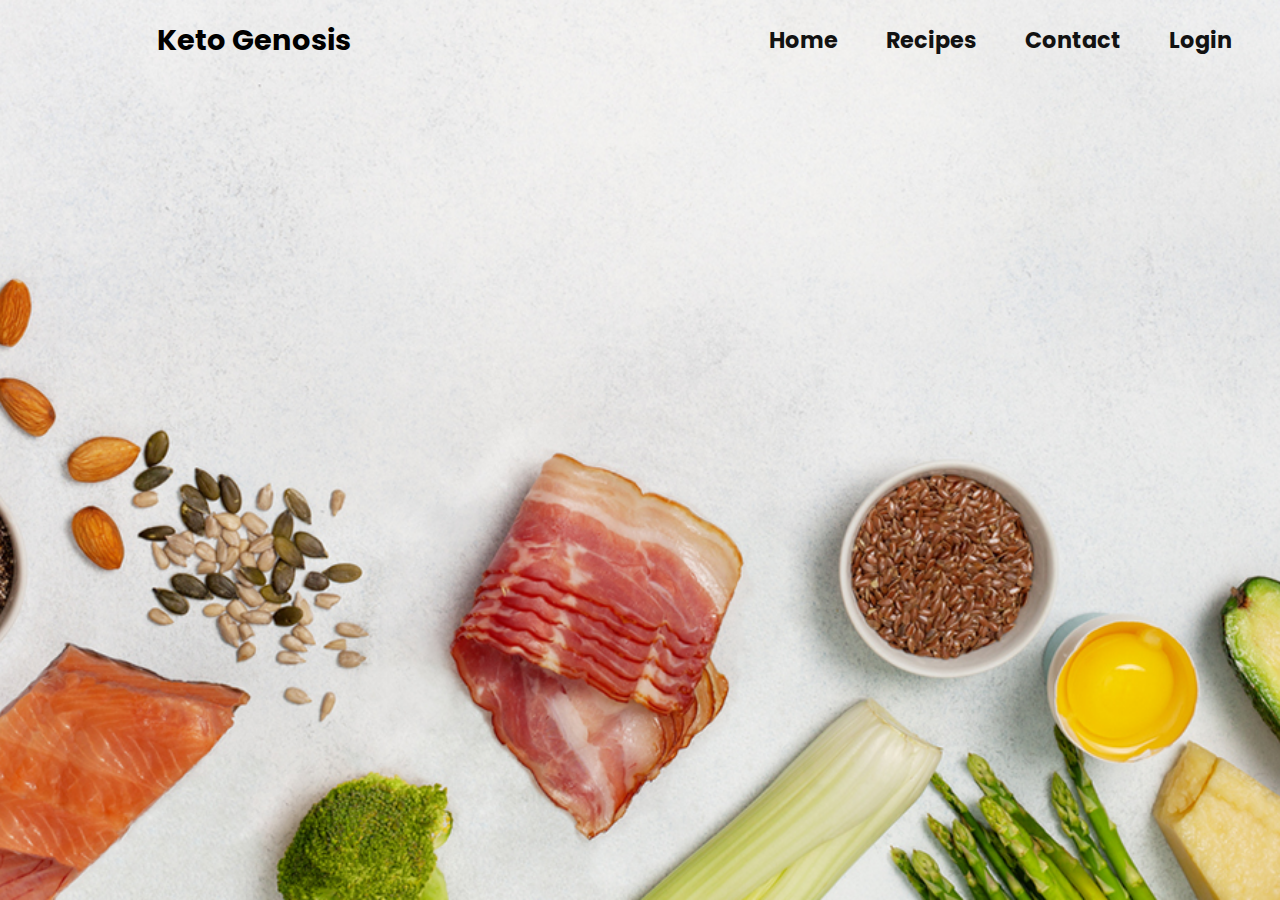
==== assets/html/login.html @ 127df961 "Setting up Registration page for html" ====
<!DOCTYPE html>
<html lang="en">
<head>
    <meta charset="UTF-8">
    <meta http-equiv="X-UA-Compatible" content="IE=edge">
    <meta name="viewport" content="width=device-width, initial-scale=1.0">
    <title>Document</title>
    <link rel="stylesheet" href="/assets/css/style.css">
</head>
<body>
    <nav class="nav-bar">
        <div class="logo"><h2 class="logo__name">Keto Genosis</h2></div>

        <ul class="nav__menu">
            <li class="nav__link"><a href="." class="nav__text">Home</a></li>
            <li class="nav__link"><a href="." class="nav__text">Recipes</a></li>
            <li class="nav__link"><a href="." class="nav__text">Contact</a></li>
            <li class="nav__link"><a href="." class="nav__text">Login</a></li>
        </ul>
    </nav>
    
    <section class="hero" id="hero">
            <img src="/assets/img/Keto-Diet-Safety.png" alt="" class="bg__cover">

            
    </section>
</body>
<script src="/assets/js/"></script>
</html>
---- assets/css/style.css ----
@import url("https://fonts.googleapis.com/css2?family=Poppins&display=swap");
/*============= Variables ===============*/
*, ::before, ::after {
  margin: 0;
  padding: 0;
  -webkit-box-sizing: border-box;
          box-sizing: border-box;
  font-family: "Poppins", sans-serif;
  list-style: none;
  text-decoration: none;
}

section {
  position: relative;
  width: 100%;
}

/*=============== NAVBAR ==============*/
.nav-bar {
  width: 100%;
  position: absolute;
  height: 3rem;
  display: -webkit-box;
  display: -ms-flexbox;
  display: flex;
  -webkit-box-pack: justify;
      -ms-flex-pack: justify;
          justify-content: space-between;
  -webkit-box-align: center;
      -ms-flex-align: center;
          align-items: center;
  -webkit-box-orient: horizontal;
  -webkit-box-direction: normal;
      -ms-flex-direction: row;
          flex-direction: row;
  padding-left: 2rem;
  padding-top: 2rem;
  z-index: 10000;
}

.logo {
  width: 50%;
  margin-left: 10%;
}

.logo .logo__name {
  font-size: 1.8rem;
}

.nav__menu {
  display: -webkit-box;
  display: -ms-flexbox;
  display: flex;
  -webkit-box-pack: center;
      -ms-flex-pack: center;
          justify-content: center;
  -webkit-box-align: end;
      -ms-flex-align: end;
          align-items: flex-end;
  -webkit-box-orient: horizontal;
  -webkit-box-direction: normal;
      -ms-flex-direction: row;
          flex-direction: row;
  width: 50%;
  padding: 0 3rem;
}

.nav__link {
  text-decoration: none;
  list-style-type: none;
  padding-left: 3rem;
}

.nav__text {
  text-decoration: none;
  color: #121212;
  font-family: "Poppins", sans-serif;
  font-size: 1.4rem;
  font-weight: 700;
}

/*================= HERO ==================*/
.hero {
  position: relative;
  height: 100vh;
  width: 100%;
  display: -webkit-box;
  display: -ms-flexbox;
  display: flex;
  -webkit-box-pack: center;
      -ms-flex-pack: center;
          justify-content: center;
  -webkit-box-align: center;
      -ms-flex-align: center;
          align-items: center;
}

.bg__cover {
  position: absolute;
  top: 0;
  left: 0;
  background-repeat: no-repeat;
  -o-object-fit: cover;
     object-fit: cover;
  width: 100%;
  height: 100%;
  -webkit-transition: 10s ease;
  transition: 10s ease;
  z-index: 2;
}

.bg__cover:before {
  position: absolute;
  content: "";
  bottom: 0;
  left: 0;
  width: 100%;
  height: 40rem;
  z-index: 1;
  background: -webkit-gradient(linear, left bottom, left top, from(#111), to(transparent));
  background: linear-gradient(to top, #111, transparent);
}

.information__container {
  z-index: 10;
  color: #121212;
  width: 50rem;
  display: -webkit-box;
  display: -ms-flexbox;
  display: flex;
  -webkit-box-pack: center;
      -ms-flex-pack: center;
          justify-content: center;
  -webkit-box-align: center;
      -ms-flex-align: center;
          align-items: center;
  -webkit-box-orient: vertical;
  -webkit-box-direction: normal;
      -ms-flex-direction: column;
          flex-direction: column;
  margin-bottom: 10%;
}

.information__container .information__title {
  font-size: 2.2rem;
}

.information__container .information__subtitle {
  font-size: 1.4rem;
  padding-top: 0.3rem;
}

.information__container .recipe__button {
  background-color: #FFF;
  border-radius: 10px;
  padding: 4px 10px;
  margin-top: 1rem;
  color: #121212;
  font-size: 1.3rem;
  -webkit-box-shadow: 2px 2px 5px #121212;
          box-shadow: 2px 2px 5px #121212;
}

.information__container .recipe__button:hover {
  -webkit-box-shadow: 4px 4px 5px #121212;
          box-shadow: 4px 4px 5px #121212;
}

/*======================= Hero Container =======================*/
.hero__recipe {
  width: 100%;
  height: 100vh;
}

.hero__recipe .container__recipe {
  width: 100%;
  height: 100%;
  display: -webkit-box;
  display: -ms-flexbox;
  display: flex;
  -webkit-box-pack: center;
      -ms-flex-pack: center;
          justify-content: center;
  -webkit-box-align: center;
      -ms-flex-align: center;
          align-items: center;
}

.hero__recipe .recipes {
  -ms-flex-item-align: center;
      -ms-grid-row-align: center;
      align-self: center;
  width: 100%;
  height: 100vh;
  padding-top: 3%;
  z-index: 1000;
}

.hero__recipe .real__recipe {
  display: -webkit-box;
  display: -ms-flexbox;
  display: flex;
  -webkit-box-pack: center;
      -ms-flex-pack: center;
          justify-content: center;
  -webkit-box-align: center;
      -ms-flex-align: center;
          align-items: center;
  -webkit-box-orient: vertical;
  -webkit-box-direction: normal;
      -ms-flex-direction: column;
          flex-direction: column;
  margin-top: 1rem;
}

.hero__recipe .real__recipe:before {
  width: 330px;
  height: 330px;
  color: #FFF;
}

.hero__recipe .meal__header {
  display: -webkit-box;
  display: -ms-flexbox;
  display: flex;
  -webkit-box-pack: center;
      -ms-flex-pack: center;
          justify-content: center;
  -webkit-box-align: center;
      -ms-flex-align: center;
          align-items: center;
  -webkit-box-orient: vertical;
  -webkit-box-direction: normal;
      -ms-flex-direction: column;
          flex-direction: column;
}

.hero__recipe .random {
  font-size: 2.5rem;
  font-weight: 700;
  margin-top: 1rem;
  margin-bottom: 0.5rem;
}

.hero__recipe .hover__picture {
  font-size: 1.2rem;
  color: #FFF;
}

.hero__recipe .recipe__image {
  width: 320px;
  height: 320px;
  cursor: pointer;
}

.hero__recipe .ingredient__title {
  color: #121212;
  margin-top: 2rem;
  background-color: rgba(255, 255, 255, 0.75);
  width: 320px;
  border-top-left-radius: 10px;
  border-top-right-radius: 10px;
  border-bottom: 1px solid #121212;
  display: none;
  -webkit-box-pack: center;
      -ms-flex-pack: center;
          justify-content: center;
  -ms-flex-item-align: center;
      -ms-grid-row-align: center;
      align-self: center;
}

.hero__recipe .ingredient__container {
  display: none;
  -webkit-box-pack: center;
      -ms-flex-pack: center;
          justify-content: center;
  -webkit-box-align: center;
      -ms-flex-align: center;
          align-items: center;
  -webkit-box-orient: horizontal;
  -webkit-box-direction: normal;
      -ms-flex-direction: row;
          flex-direction: row;
  background-color: rgba(255, 255, 255, 0.72);
  border-bottom-left-radius: 10px;
  border-bottom-right-radius: 10px;
  width: 320px;
}

.hero__recipe .ingredient__list {
  display: -webkit-box;
  display: -ms-flexbox;
  display: flex;
  -webkit-box-pack: start;
      -ms-flex-pack: start;
          justify-content: flex-start;
  -webkit-box-align: center;
      -ms-flex-align: center;
          align-items: center;
  padding-right: 0.2rem;
}

.hero__recipe .ingredient__name {
  font-weight: 700;
  font-size: 1.3rem;
  display: -webkit-box;
  display: -ms-flexbox;
  display: flex;
  justify-self: flex-end;
  -webkit-box-align: center;
      -ms-flex-align: center;
          align-items: center;
  padding-right: 2rem;
}

.hero__recipe .ingredient__amount {
  display: -webkit-box;
  display: -ms-flexbox;
  display: flex;
  -webkit-box-pack: start;
      -ms-flex-pack: start;
          justify-content: flex-start;
  -webkit-box-align: start;
      -ms-flex-align: start;
          align-items: flex-start;
  padding-left: 2rem;
}

.hero__recipe .ingredient__quantity {
  display: -webkit-box;
  display: -ms-flexbox;
  display: flex;
  -webkit-box-pack: end;
      -ms-flex-pack: end;
          justify-content: flex-end;
  -webkit-box-align: center;
      -ms-flex-align: center;
          align-items: center;
  padding-left: 1rem;
}
/*# sourceMappingURL=style.css.map */
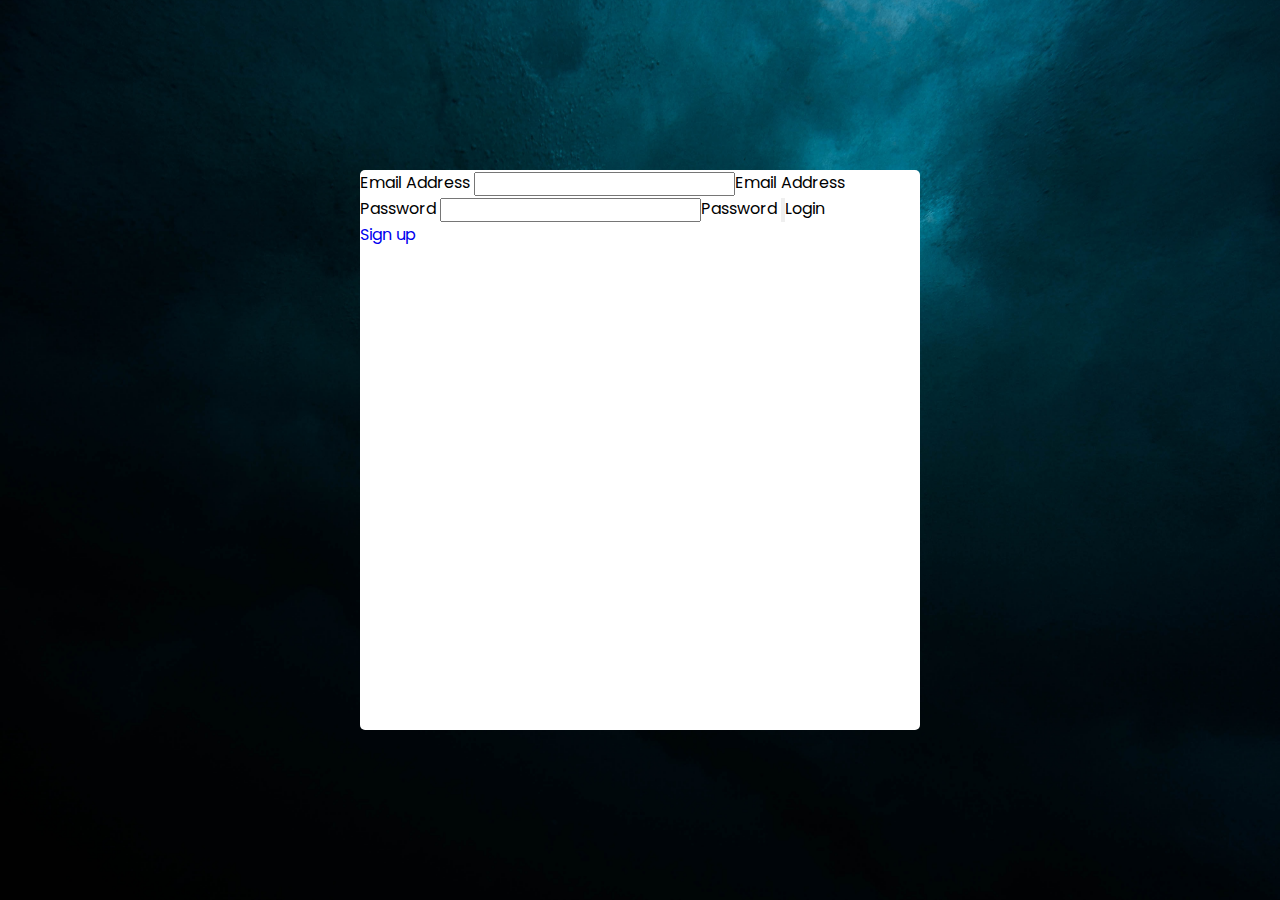
==== commit c81c532a: "Constructing Login Page" ====
--- a/assets/html/login.html
+++ b/assets/html/login.html
@@ -8,21 +8,22 @@
     <link rel="stylesheet" href="/assets/css/style.css">
 </head>
 <body>
-    <nav class="nav-bar">
-        <div class="logo"><h2 class="logo__name">Keto Genosis</h2></div>
+    <section class="hero" id="hero">
+            <img src="/assets/img/Login.jpg" alt="" class="bg__cover">
+            <div class="login__container" id="login-container">
+                <form action="" class="form" id="form">
+                    <label for="" class="email">Email Address</label>
+                    <input type="text" class="email__input">Email Address</input>
 
-        <ul class="nav__menu">
-            <li class="nav__link"><a href="." class="nav__text">Home</a></li>
-            <li class="nav__link"><a href="." class="nav__text">Recipes</a></li>
-            <li class="nav__link"><a href="." class="nav__text">Contact</a></li>
-            <li class="nav__link"><a href="." class="nav__text">Login</a></li>
-        </ul>
-    </nav>
-    
-    <section class="hero" id="hero">
-            <img src="/assets/img/Keto-Diet-Safety.png" alt="" class="bg__cover">
+                    <label for="" class="password">Password</label>
+                    <input type="text" class="password__input">Password</input>
 
-            
+                    <input type="button" class="login__button">Login</input>
+                </form>
+                <div class="sign__up" id="sign-up">
+                    <a href="/assets/html/register.html" class="go__to__registration" id="go-to-registration">Sign up</a>
+                </div>
+            </div>
     </section>
 </body>
 <script src="/assets/js/"></script>
--- a/assets/css/style.css
+++ b/assets/css/style.css
@@ -339,4 +339,13 @@
           align-items: center;
   padding-left: 1rem;
 }
+
+/*=========================== LOGIN ====================================*/
+.login__container {
+  z-index: 1000;
+  background-color: #FFFFFF;
+  width: 560px;
+  height: 560px;
+  border-radius: 5px;
+}
 /*# sourceMappingURL=style.css.map */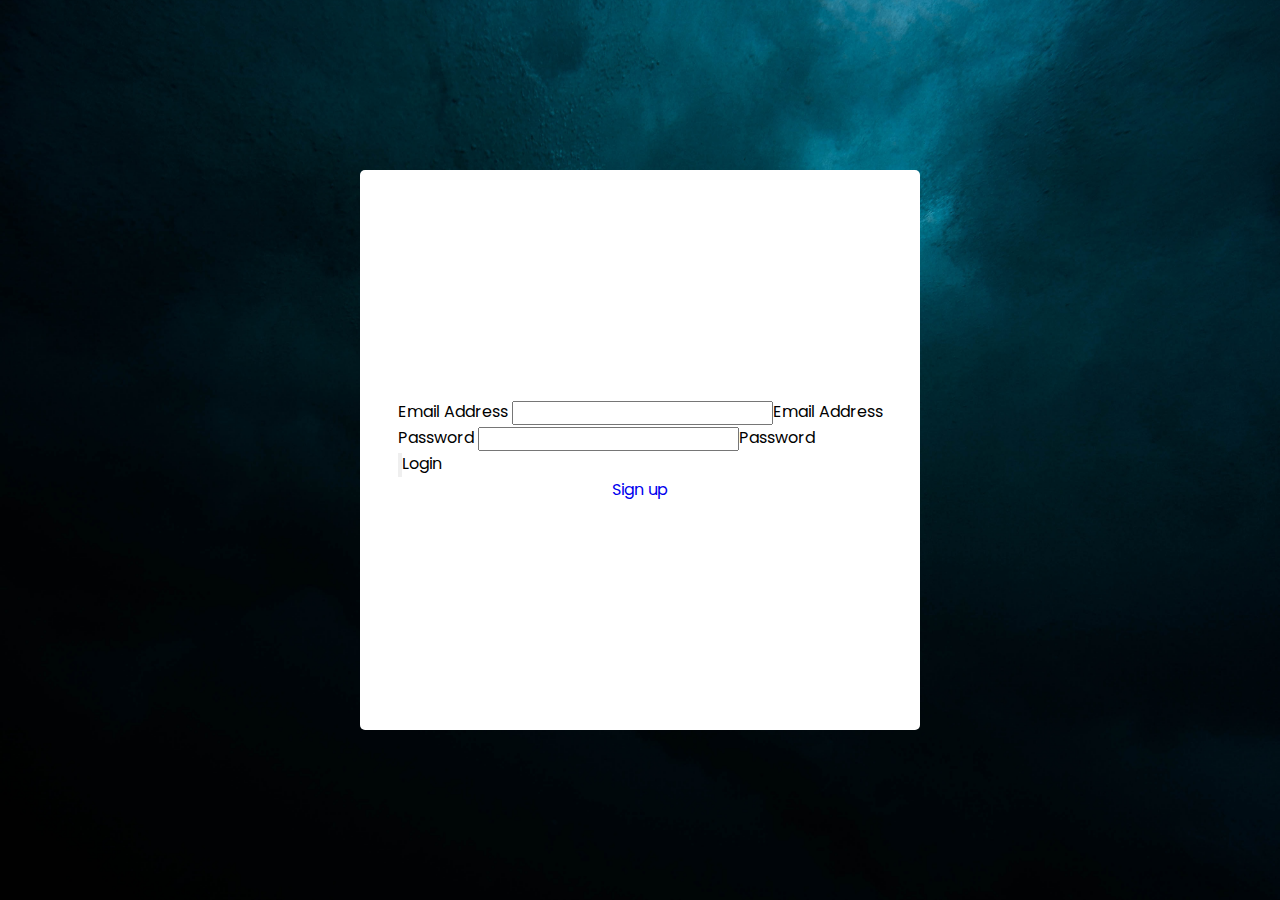
==== commit 1e23c490: "Organizing Login form" ====
--- a/assets/html/login.html
+++ b/assets/html/login.html
@@ -12,14 +12,24 @@
             <img src="/assets/img/Login.jpg" alt="" class="bg__cover">
             <div class="login__container" id="login-container">
                 <form action="" class="form" id="form">
-                    <label for="" class="email">Email Address</label>
-                    <input type="text" class="email__input">Email Address</input>
-
-                    <label for="" class="password">Password</label>
-                    <input type="text" class="password__input">Password</input>
+                    <div class="email__container__login" id="email-container">
+                        <label for="" class="email">Email Address</label>
+                        <input type="text" class="email__input">Email Address</input>
+                    </div>
+                    <div class="password__container__login" id="password-container-login">
+                        <label for="" class="password">Password</label>
+                        <input type="text" class="password__input">Password</input>
+                    </div>
 
                     <input type="button" class="login__button">Login</input>
                 </form>
+                
+                <div class="social__media__container" id="social-media-container">
+                    <div class="facebook__container__login"></div>
+                    <div class="twitter__container__login"></div>
+                    <div class="google__container__login"></div>
+                </div>
+
                 <div class="sign__up" id="sign-up">
                     <a href="/assets/html/register.html" class="go__to__registration" id="go-to-registration">Sign up</a>
                 </div>
--- a/assets/css/style.css
+++ b/assets/css/style.css
@@ -347,5 +347,18 @@
   width: 560px;
   height: 560px;
   border-radius: 5px;
+  display: -webkit-box;
+  display: -ms-flexbox;
+  display: flex;
+  -webkit-box-pack: center;
+      -ms-flex-pack: center;
+          justify-content: center;
+  -webkit-box-align: center;
+      -ms-flex-align: center;
+          align-items: center;
+  -webkit-box-orient: vertical;
+  -webkit-box-direction: normal;
+      -ms-flex-direction: column;
+          flex-direction: column;
 }
 /*# sourceMappingURL=style.css.map */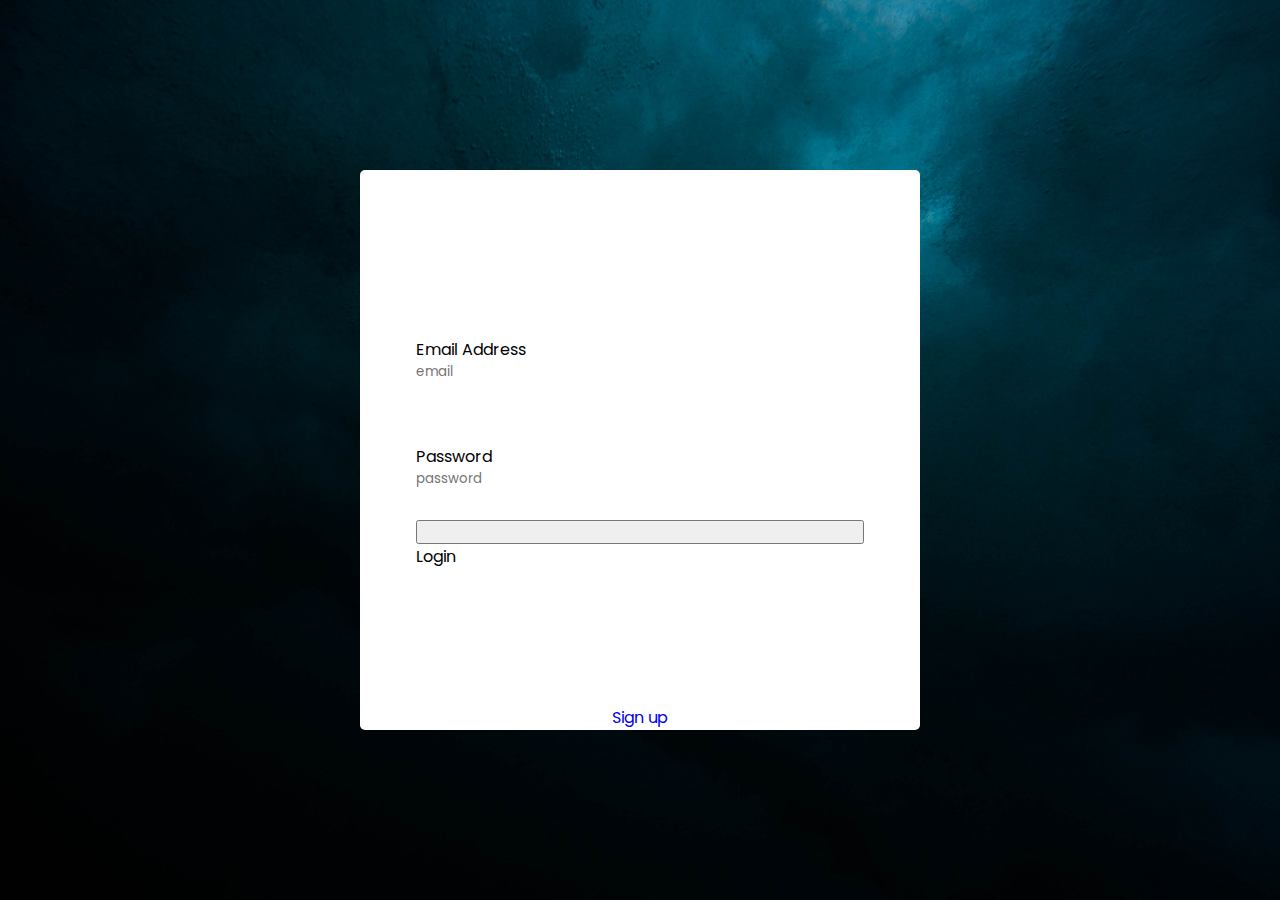
==== commit c403602c: "Organizing form in Login" ====
--- a/assets/html/login.html
+++ b/assets/html/login.html
@@ -14,11 +14,11 @@
                 <form action="" class="form" id="form">
                     <div class="email__container__login" id="email-container">
                         <label for="" class="email">Email Address</label>
-                        <input type="text" class="email__input">Email Address</input>
+                        <input type="text" class="email__input" placeholder="email"></input>
                     </div>
                     <div class="password__container__login" id="password-container-login">
                         <label for="" class="password">Password</label>
-                        <input type="text" class="password__input">Password</input>
+                        <input type="text" class="password__input" placeholder="password"></input>
                     </div>
 
                     <input type="button" class="login__button">Login</input>
--- a/assets/css/style.css
+++ b/assets/css/style.css
@@ -361,4 +361,41 @@
       -ms-flex-direction: column;
           flex-direction: column;
 }
+
+.login__container .form {
+  display: -webkit-box;
+  display: -ms-flexbox;
+  display: flex;
+  -webkit-box-pack: center;
+      -ms-flex-pack: center;
+          justify-content: center;
+  -ms-flex-line-pack: center;
+      align-content: center;
+  -webkit-box-orient: vertical;
+  -webkit-box-direction: normal;
+      -ms-flex-direction: column;
+          flex-direction: column;
+  height: 100%;
+  width: 80%;
+}
+
+.login__container .email__container__login, .login__container .password__container__login {
+  display: -webkit-box;
+  display: -ms-flexbox;
+  display: flex;
+  -webkit-box-pack: center;
+      -ms-flex-pack: center;
+          justify-content: center;
+  -ms-flex-line-pack: center;
+      align-content: center;
+  -webkit-box-orient: vertical;
+  -webkit-box-direction: normal;
+      -ms-flex-direction: column;
+          flex-direction: column;
+  height: 20%;
+}
+
+.login__container .email__input, .login__container .password__input {
+  border: none;
+}
 /*# sourceMappingURL=style.css.map */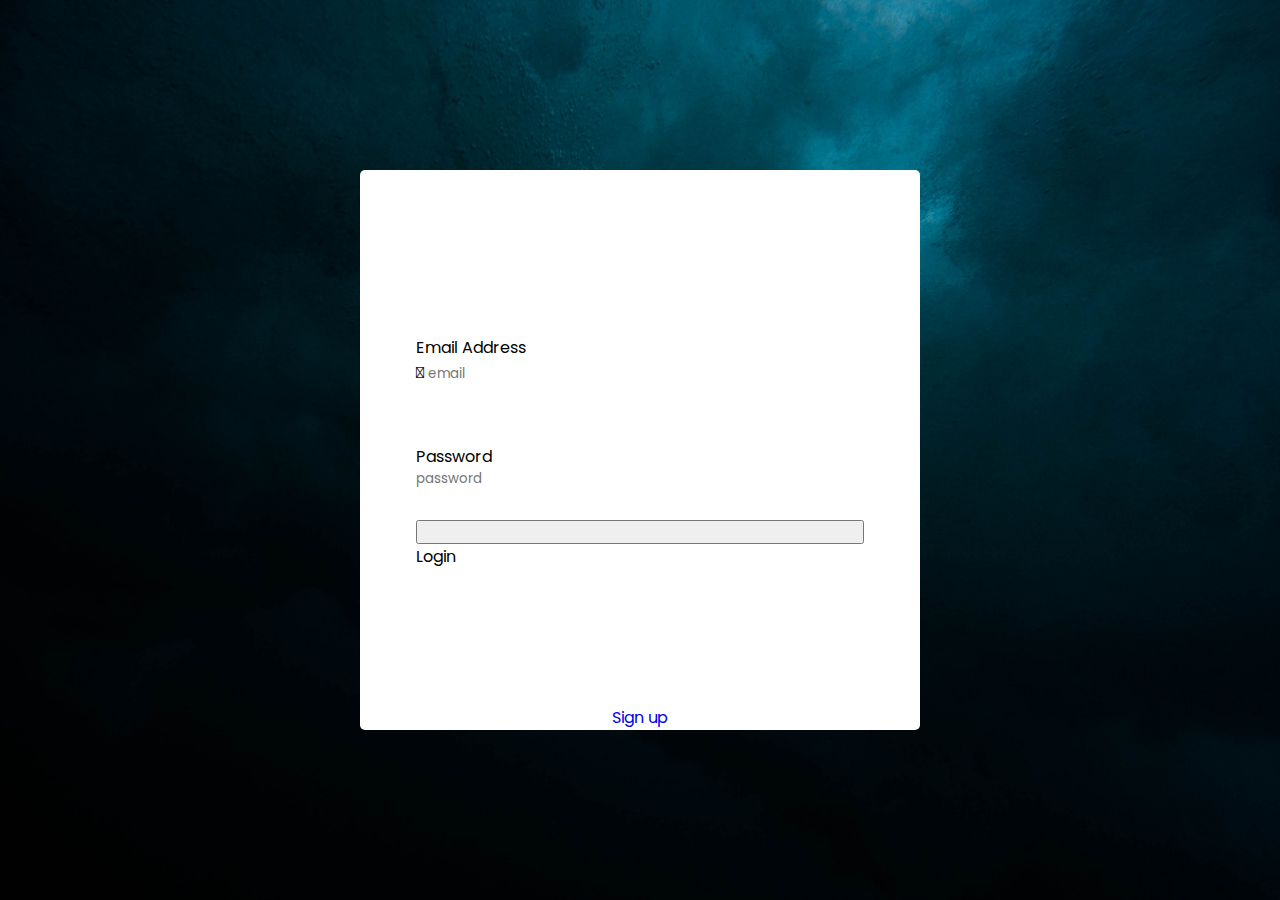
==== commit e18f6988: "Figuring out Boxicon" ====
--- a/assets/html/login.html
+++ b/assets/html/login.html
@@ -4,8 +4,15 @@
     <meta charset="UTF-8">
     <meta http-equiv="X-UA-Compatible" content="IE=edge">
     <meta name="viewport" content="width=device-width, initial-scale=1.0">
-    <title>Document</title>
+    <title>Login</title>
+
+    <link rel="icon" href="/">
+
+    <!-- CSS -->
     <link rel="stylesheet" href="/assets/css/style.css">
+
+    <!--===== BOXICON =====-->
+    <link href='https://cdn.jsdelivr.net/npm/boxicons@2.0.5/css/boxicons.min.css' rel='stylesheet'>
 </head>
 <body>
     <section class="hero" id="hero">
@@ -14,7 +21,11 @@
                 <form action="" class="form" id="form">
                     <div class="email__container__login" id="email-container">
                         <label for="" class="email">Email Address</label>
-                        <input type="text" class="email__input" placeholder="email"></input>
+                        <div class="email__input__container">
+                            <i class='bx bxs-check-circle' style="color: #121212;"></i>
+                            <input type="text" class="email__input" placeholder="email"></input>
+                        </div>
+                        
                     </div>
                     <div class="password__container__login" id="password-container-login">
                         <label for="" class="password">Password</label>
--- a/assets/css/style.css
+++ b/assets/css/style.css
@@ -393,6 +393,7 @@
       -ms-flex-direction: column;
           flex-direction: column;
   height: 20%;
+  z-index: 10001;
 }
 
 .login__container .email__input, .login__container .password__input {
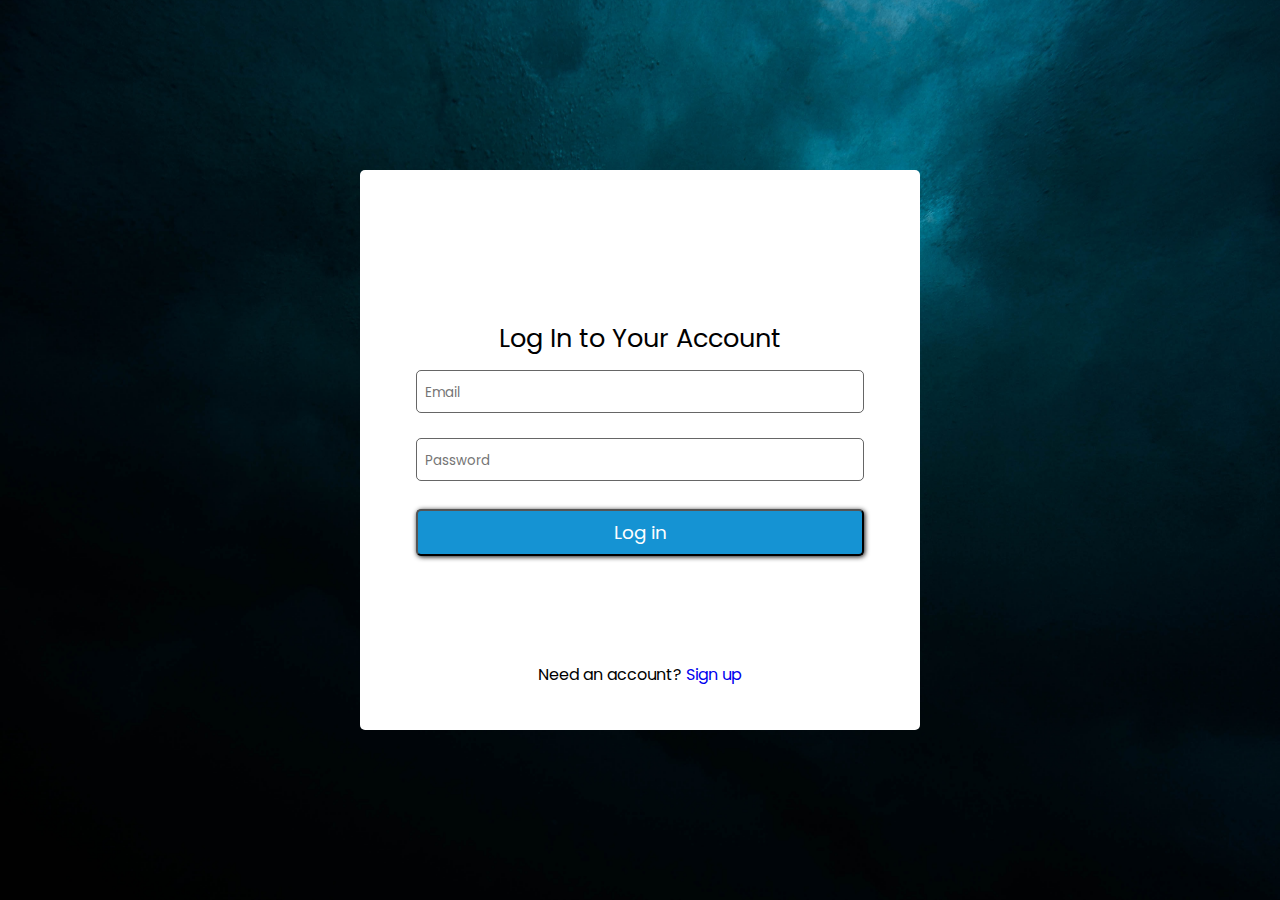
==== commit fec7e69e: "Login Decoration Complete" ====
--- a/assets/html/login.html
+++ b/assets/html/login.html
@@ -6,6 +6,7 @@
     <meta name="viewport" content="width=device-width, initial-scale=1.0">
     <title>Login</title>
 
+    <!-- Browser tab icon -->
     <link rel="icon" href="/">
 
     <!-- CSS -->
@@ -19,29 +20,23 @@
             <img src="/assets/img/Login.jpg" alt="" class="bg__cover">
             <div class="login__container" id="login-container">
                 <form action="" class="form" id="form">
+                    <h1 class="login__title">Log In to Your Account</h1>
                     <div class="email__container__login" id="email-container">
-                        <label for="" class="email">Email Address</label>
                         <div class="email__input__container">
-                            <i class='bx bxs-check-circle' style="color: #121212;"></i>
-                            <input type="text" class="email__input" placeholder="email"></input>
-                        </div>
-                        
+                            <input type="text" class="email__input" placeholder="Email"></input>
+                        </div>  
                     </div>
                     <div class="password__container__login" id="password-container-login">
-                        <label for="" class="password">Password</label>
-                        <input type="text" class="password__input" placeholder="password"></input>
+                        <div class="password__input__container">
+                            <input type="text" class="password__input" placeholder="Password"></input>
+                        </div>
                     </div>
 
-                    <input type="button" class="login__button">Login</input>
+                    <button class="login__button" type="submit">Log in</button>
                 </form>
-                
-                <div class="social__media__container" id="social-media-container">
-                    <div class="facebook__container__login"></div>
-                    <div class="twitter__container__login"></div>
-                    <div class="google__container__login"></div>
-                </div>
 
                 <div class="sign__up" id="sign-up">
+                    <span class="login__signup__text">Need an account?</span>
                     <a href="/assets/html/register.html" class="go__to__registration" id="go-to-registration">Sign up</a>
                 </div>
             </div>
--- a/assets/css/style.css
+++ b/assets/css/style.css
@@ -375,8 +375,16 @@
   -webkit-box-direction: normal;
       -ms-flex-direction: column;
           flex-direction: column;
-  height: 100%;
+  height: 80%;
   width: 80%;
+}
+
+.login__container .login__title {
+  font-size: 1.6rem;
+  font-weight: 400;
+  -ms-flex-item-align: center;
+      -ms-grid-row-align: center;
+      align-self: center;
 }
 
 .login__container .email__container__login, .login__container .password__container__login {
@@ -392,11 +400,38 @@
   -webkit-box-direction: normal;
       -ms-flex-direction: column;
           flex-direction: column;
-  height: 20%;
+  height: 15%;
   z-index: 10001;
+}
+
+.login__container .email__input__container, .login__container .password__input__container {
+  border: 1px solid rgba(0, 0, 0, 0.6);
+  padding: 0.5rem;
+  border-radius: 5px;
 }
 
 .login__container .email__input, .login__container .password__input {
   border: none;
+  width: 100%;
+  border: none;
+  outline: none;
+}
+
+.login__container .login__button {
+  background-color: #1593D3;
+  color: #FFF;
+  font-size: 1.154rem;
+  padding: 0.5rem 0 0.5rem 0;
+  margin-top: 1rem;
+  -webkit-box-shadow: 1px 1px 5px #121212;
+          box-shadow: 1px 1px 5px #121212;
+  -webkit-transition: 0.3s ease;
+  transition: 0.3s ease;
+  cursor: pointer;
+  border-radius: 5px;
+}
+
+.login__container .login__button:hover {
+  opacity: 0.9;
 }
 /*# sourceMappingURL=style.css.map */